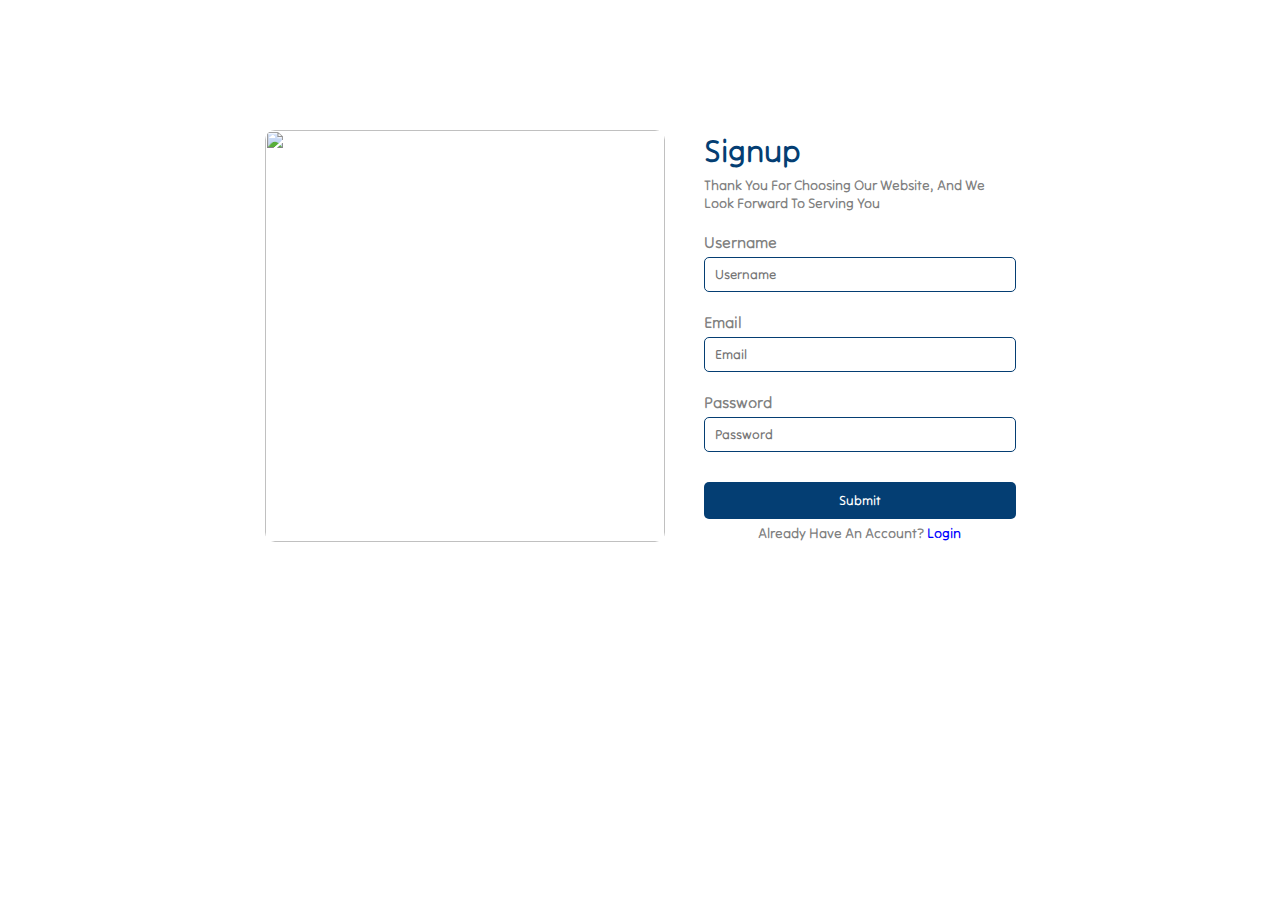
==== signup.html @ 9200d55e "added jqery" ====
<!DOCTYPE html>
<html lang="en">
  <head>
    <meta charset="UTF-8" />
    <meta http-equiv="X-UA-Compatible" content="IE=edge" />
    <meta name="viewport" content="width=device-width, initial-scale=1.0" />
    <title>Signup Page</title>
    <link rel="stylesheet" href="style.css" />
    <script src="https://code.jquery.com/jquery-3.6.0.min.js"></script>
  </head>

  <body class="signup login">
    <div class="nav" id="nav"></div>

    <div class="card">
      <form action="" id="form">
        <h1>Signup</h1>
        <p>
          Thank you for choosing our website, and we look forward to serving you
        </p>

        <br />
        <label for="username">Username</label>
        <input id="username" type="text" placeholder="Username" />

        <br />
        <label for="email">Email</label>
        <input id="email" type="email" placeholder="Email" />

        <br />
        <label for="password">Password</label>
        <input id="password" type="password" placeholder="Password" />

        <div id="error" style="color: red; margin-top: 10px"></div>
        <button type="submit">Submit</button>

        <p class="centerMessage">
          Already have an account? <a href="./login.html">Login</a>
        </p>
      </form>
      <div class="img">
        <img
          src="https://images.unsplash.com/photo-1468174482686-1047396f13b3?q=80&w=1470&auto=format&fit=crop&ixlib=rb-4.0.3&ixid=M3wxMjA3fDB8MHxwaG90by1wYWdlfHx8fGVufDB8fHx8fA%3D%3D"
          alt=""
        />
      </div>
    </div>

    <script src="./assets/fetchNav.js"></script>
    <script>
      $(document).ready(function () {
        $("#form").on("submit", function (e) {
          e.preventDefault();

          let username = $("#username").val();
          let email = $("#email").val();
          let password = $("#password").val();
          let errorElement = $("#error");

          errorElement.html("");

          let isUsernameValid = validateUsername(username, errorElement);
          let isEmailValid = validateEmail(email, errorElement);
          let isPasswordValid = validatePassword(password, errorElement);

          if (isUsernameValid && isEmailValid && isPasswordValid) {
            alert("Signup successful!");
          }
        });

        function validateUsername(username, errorElement) {
          if (username.length < 3) {
            errorElement.append(
              "Username must be at least 3 characters long.<br>"
            );
            return false;
          }
          return true;
        }

        function validateEmail(email, errorElement) {
          const emailPattern =
            /^[a-zA-Z0-9._-]+@[a-zA-Z0-9.-]+\.[a-zA-Z]{2,6}$/;
          if (!emailPattern.test(email)) {
            errorElement.append("Please enter a valid email address.<br>");
            return false;
          }
          return true;
        }

        function validatePassword(password, errorElement) {
          if (password.length < 6) {
            errorElement.append(
              "Password must be at least 6 characters long.<br>"
            );
            return false;
          }
          return true;
        }

        // Assuming fetchNav is defined in fetchNav.js
        fetchNav("nav");
      });
    </script>
  </body>
</html>
---- style.css ----
@import url("https://fonts.googleapis.com/css2?family=Tilt+Neon&display=swap");

* {
  margin: 0;
  padding: 0;
  border: 0;
  box-sizing: border-box;
  font-family: "Tilt Neon", cursive;
  -ms-overflow-style: none;
  /* Internet Explorer 10+ */
  scrollbar-width: none;
}

:root {
  --color: #043e73;
}

::-webkit-scrollbar {
  display: none;
  /* Safari and Chrome */
}

html {
  scroll-behavior: smooth;
}

a {
  color: inherit;
  text-decoration: none;
}

.container {
  max-width: 1000px;
  width: 100vw;
  padding: 10px;
  margin: 0 auto;
}

.container-no-p {
  max-width: 1000px;
  width: 100vw;
  margin: 0 auto;
}

.vintage {
  padding: 10px;
}

.home {
  background-size: cover;
  background-position: right;
}

.nav {
  display: flex;
  justify-content: space-between;
  align-items: center;
  color: black;
  position: sticky;
  top: 0;
  padding: 10px;
  max-width: 1000px;
  margin: 0 auto;
  background: white;
  z-index: 3;
}

.nav .logo {
  background: linear-gradient(93.62deg, #ff5858 3.79%, #007f91 63.33%);
  -webkit-background-clip: text;
  -webkit-text-fill-color: transparent;
  background-clip: text;
  font-size: 20px;
  font-weight: bolder;
  text-transform: capitalize;
}

.nav ul {
  display: flex;
  justify-content: center;
  align-items: center;
  list-style: none;
  gap: 14px;
  text-transform: capitalize;
}

.nav ul .login-btn {
  background-color: var(--color);
  padding: 7px 15px;
  color: rgba(255, 255, 255, 0.756);
  font-size: 14px;
  cursor: pointer;
}

.nav ul .login-btn.red {
  background: rgb(212, 77, 77);
}

.home .hero {
  color: black;
  display: block;
  display: flex;
  align-items: flex-start;
  margin-top: 80px;
  gap: 30px;
}

.home .hero .one {
  text-transform: capitalize;
  font-size: 35px;
  letter-spacing: 1px;
  position: relative;
  width: 80%;
}

.home .hero .one h1 {
  color: #123456;
}

.home .hero .one p {
  font-size: 16px;
}

.home .hero .two {
  width: 100%;
}

.home .hero .two img {
  width: 100%;
  height: 240px;
  object-fit: cover;
}

/*  */

.banner {
  display: flex;
  justify-content: flex-start;
  align-items: center;
  border-radius: 10px;
  margin-top: 30px;
  border: 1px solid grey;
  overflow: hidden;
  max-height: 100px;
  background: url(https://images.unsplash.com/photo-1582721691120-d1db3852893e?ixlib=rb-4.0.3&ixid=MnwxMjA3fDB8MHxzZWFyY2h8MTF8fGFic3RyYWN0JTIwd2F2ZXN8ZW58MHx8MHx8&auto=format&fit=crop&w=1000&q=60);
  background-size: cover;
  background-position: center;
  color: #fafafab8;
}

.banner p {
  font-weight: lighter;
  display: -webkit-box;
  -webkit-line-clamp: 3;
  -webkit-box-orient: vertical;
  overflow: hidden;
  max-width: 70%;
}

.banner .one {
  min-width: 130px;
  text-align: center;
  overflow: hidden;
}

.banner .one img {
  width: 80px;
  margin-top: 30px;
  margin-bottom: -30px;
  box-shadow: 0 0 10px black;
}

/*  */

.books {
  margin-top: 50px;
}

.books > p {
  font-size: 20px;
  color: #123456;
}

.books .search {
  display: flex;
  justify-content: center;
  align-items: center;
  border: 1px solid grey;
  margin-top: 20px;
}

.books .search input {
  width: calc(100% - 40px);
  padding: 10px;
  outline: 0;
}

.books .search img {
  width: 30px;
  margin: 5px;
  opacity: 50%;
}

.line {
  width: 90px;
  height: 3px;
  margin-top: 5px;
  background: var(--color);
  opacity: 50%;
}

.box {
  display: flex;
  gap: 20px;
  align-items: flex-start;
  flex-wrap: wrap;
  margin-top: 20px;
}

.box .card {
  background: rgba(228, 228, 228, 0.318);
  width: calc(100% / 5 - 16px);
  margin-top: 20px;
  padding: 8px;
  box-shadow: rgba(17, 17, 26, 0.1) 0px 1px 0px,
    rgba(17, 17, 26, 0.1) 0px 8px 24px, rgba(17, 17, 26, 0.1) 0px 16px 48px;
}

.box .card img {
  width: 100%;
  margin-top: -30px;
  border-radius: 5px;
  aspect-ratio: 1/1.5;
}

.box .card .img-box {
  position: relative;
  padding: 10px;
  padding-bottom: 40px;
}

.box .card .img-box img {
  position: absolute;
  right: 0px;
  height: auto;
}

.box .card .img-box img.unset {
  position: static;
  right: 0px;
  height: auto;
}

.box .card .img-box img.first {
  transform: scale(0.9);
  margin-top: -8px;
  filter: blur(10px);
  opacity: 80%;
}

.box .card span {
  position: relative;
}

.box .card span h3 {
  font-size: 15px;
  font-weight: lighter;
  text-transform: capitalize;
  display: -webkit-box;
  -webkit-line-clamp: 1;
  -webkit-box-orient: vertical;
  overflow: hidden;
  color: #123456;
}

.box .card span p {
  font-size: 12px;
  font-style: italic;
  color: grey;
  display: -webkit-box;
  -webkit-line-clamp: 1;
  -webkit-box-orient: vertical;
  overflow: hidden;
}

.box .card span button {
  width: 100%;
  padding: 8px;
  border-radius: 5px;
  margin-top: 8px;
  background: transparent;
  border: 1px solid var(--color);
  color: var(--color);
  transition: 0.5s;
  cursor: pointer;
}

.box .card span button:hover {
  background: var(--color);
  color: white;
}

.contact {
  background: #043e7377;
}

/*  */

.view-data .card .one {
  background: linear-gradient(317.37deg, #647fb3 8.1%, var(--color) 95.71%);
  padding: 30px 0;
  display: flex;
  flex-direction: column;
  color: white;
}

.view-data .card .one .box {
  max-width: 1200px;
  margin: 0 auto;
  /* background: red;  */
  display: flex;
  flex-wrap: nowrap;
  justify-content: center;
  align-items: start;
  max-width: 1000px;
  margin-bottom: 30px;
  padding: 10px;
}

.view-data .card .one .box > div .two {
  margin-top: 15px;
}

.view-data .card .one .box h1 {
  max-width: 400px;
}

.view-data .card .one .box #type-element {
  background: rgb(0, 120, 24);
  padding: 3px 10px;
  border-radius: 15px;
  font-size: 13px;
}

.view-data .card .one .box #summary-element {
  opacity: 0.8;
  max-width: 400px;
  display: block;
}

.view-data .card .one img {
  width: 150px;
}

.view-data .card .read {
  margin: 10px;
  margin-top: 15px;
  background: transparent;
  padding: 8px;
  border-radius: 20px;
  border: 2px solid var(--color);
  color: var(--color);
  font-size: 15px;
  text-transform: capitalize;
  text-align: center;
  cursor: pointer;
  max-width: 300px;
  margin: 50px auto;
}

.view-data #pdf-viewer {
  background: red;
  max-width: 500px;
  margin: 0 auto;
  display: flex;
  justify-content: center;
  align-items: center;
  flex-direction: column;
}

.view-data #pdf-viewer canvas {
  width: 100%;
}

.login {
  min-height: 100vh;
}

.signup .card {
  flex-direction: row-reverse;
}

.login .card {
  background: rgb(255, 255, 255);
  padding: 10px;
  max-width: 800px;
  border-radius: 10px;
  display: flex;
  justify-content: space-around;
  backdrop-filter: blur(5px);
  color: var(--color);
  margin: 20px;
  gap: 10px;
  margin: 0 auto;
  margin-top: 100px;
}

.login .card form {
  min-width: 300px;
  width: 40%;
  display: flex;
  justify-content: space-between;
  flex-direction: column;
  align-items: flex-start;
  text-transform: capitalize;
  padding: 0;
}

.login .card form p {
  font-size: 14px;
  color: grey;
  margin-top: 5px;
}

.login .card form label {
  color: grey;
}

.login .card form input {
  border: 1px solid var(--color);
  padding: 8px 10px;
  width: 100%;
  margin-top: 5px;
  border-radius: 5px;
}

.login .card form button {
  padding: 10px 10px;
  background: var(--color);
  width: 100%;
  margin-top: 20px;
  color: white;
  border-radius: 5px;
}

.login .centerMessage {
  text-align: center;
  width: 100%;
}

.login .centerMessage a {
  color: blue;
}

.login .card .img {
  max-width: 400px;
  width: 100%;
}

.login .card .img img {
  width: 100%;
  border-radius: 10px;
  height: 100%;
  object-fit: cover;
}

/* end login page */

@media only screen and (max-width: 600px) {
  .home .hero {
    flex-direction: column;
  }

  .home .hero .one {
    font-size: 30px;
    max-width: auto;
    width: 100%;
  }

  .home .hero .one .plate {
    height: 100%;
  }

  .box .card {
    width: calc(100% / 2 - 10px);
    margin-top: 20px;
  }

  .box .card .img-box {
    height: fit-content;
  }

  .banner {
    padding: 10px 0;
  }

  .view-data .card .one .box {
    flex-direction: column;
  }

  .login .card {
    flex-direction: column-reverse;
    justify-content: center;
  }

  .login .card .img {
    height: 100px;
  }

  .login .card .img img {
    object-fit: cover;
  }

  .login .card form {
    width: 100%;
  }
}

/* @media only screen and (min-width: 600px) {
    .box .card {
        width: calc(100% / 4.5 - 0px);
        margin-top: 20px;
    }

    .box .card .img-box {
        height: 180px;
    }
} */

@media only screen and (min-width: 1000px) {
}
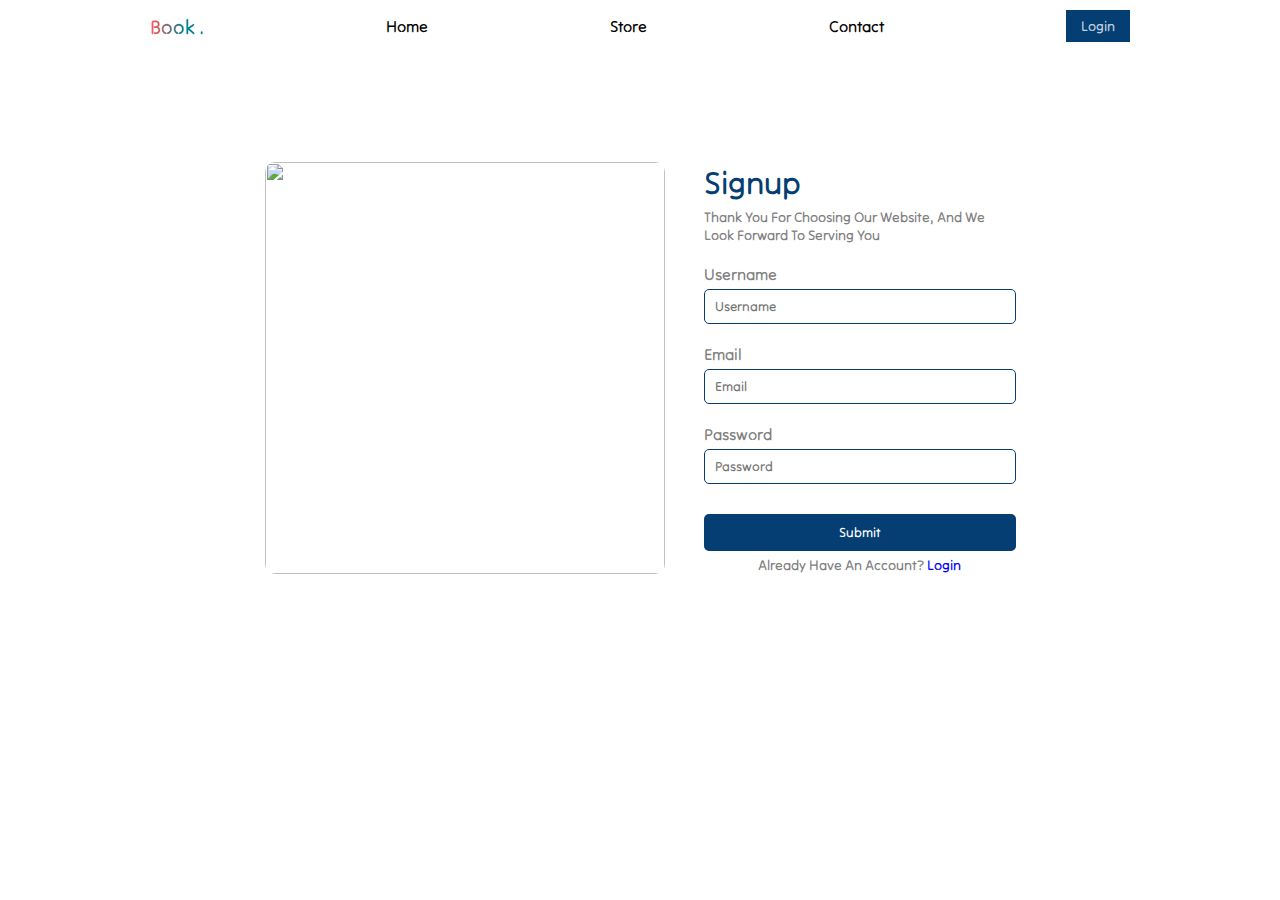
==== commit 883765a8: "book /" ====
--- a/signup.html
+++ b/signup.html
@@ -38,7 +38,7 @@
           Already have an account? <a href="./login.html">Login</a>
         </p>
       </form>
-      <div class="img">
+      <div class="img" id="imagesanimation">
         <img
           src="https://images.unsplash.com/photo-1468174482686-1047396f13b3?q=80&w=1470&auto=format&fit=crop&ixlib=rb-4.0.3&ixid=M3wxMjA3fDB8MHxwaG90by1wYWdlfHx8fGVufDB8fHx8fA%3D%3D"
           alt=""
@@ -98,7 +98,6 @@
           return true;
         }
 
-        // Assuming fetchNav is defined in fetchNav.js
         fetchNav("nav");
       });
     </script>
--- a/style.css
+++ b/style.css
@@ -63,6 +63,20 @@
   margin: 0 auto;
   background: white;
   z-index: 3;
+}
+
+.nav nav {
+  width: 100%;
+  display: flex;
+  justify-content: center;
+  align-items: center;
+}
+
+.nav nav ul {
+  width: 100%;
+  display: flex;
+  justify-content: space-between;
+  align-items: center;
 }
 
 .nav .logo {
